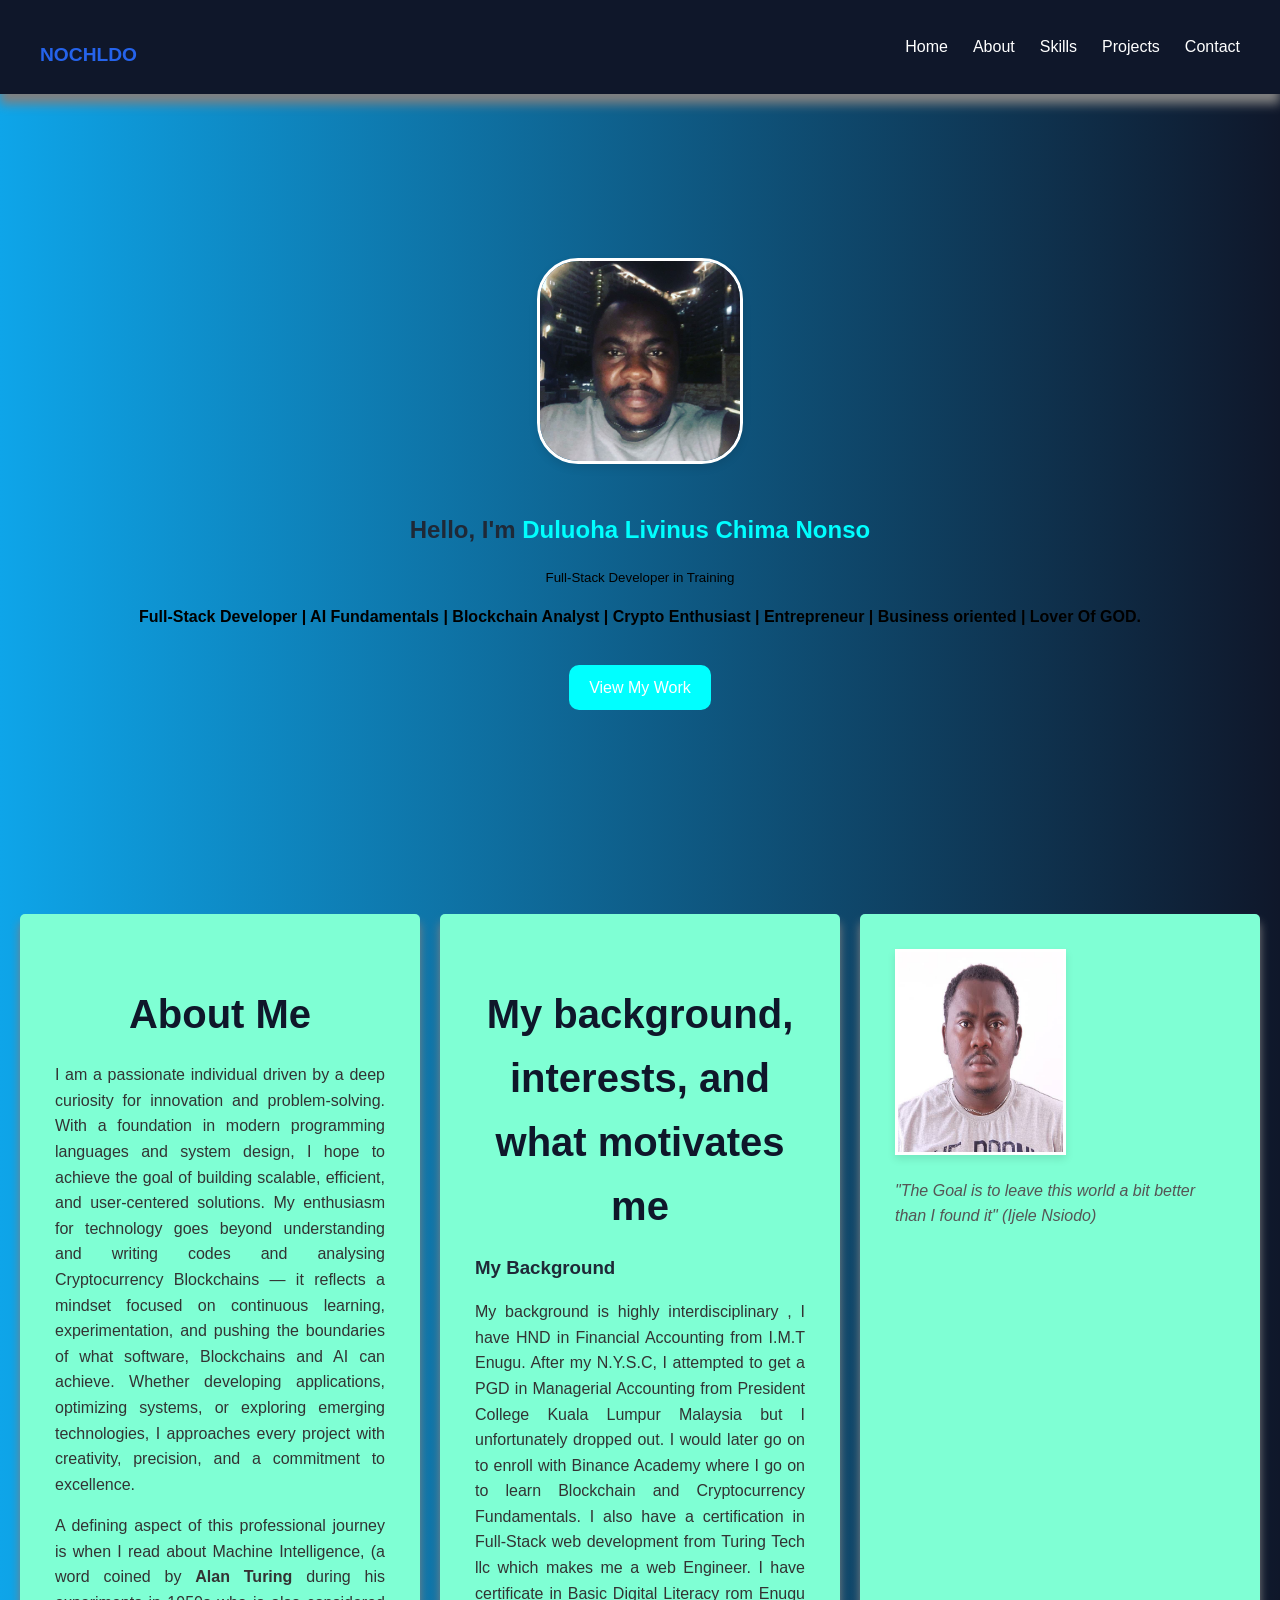
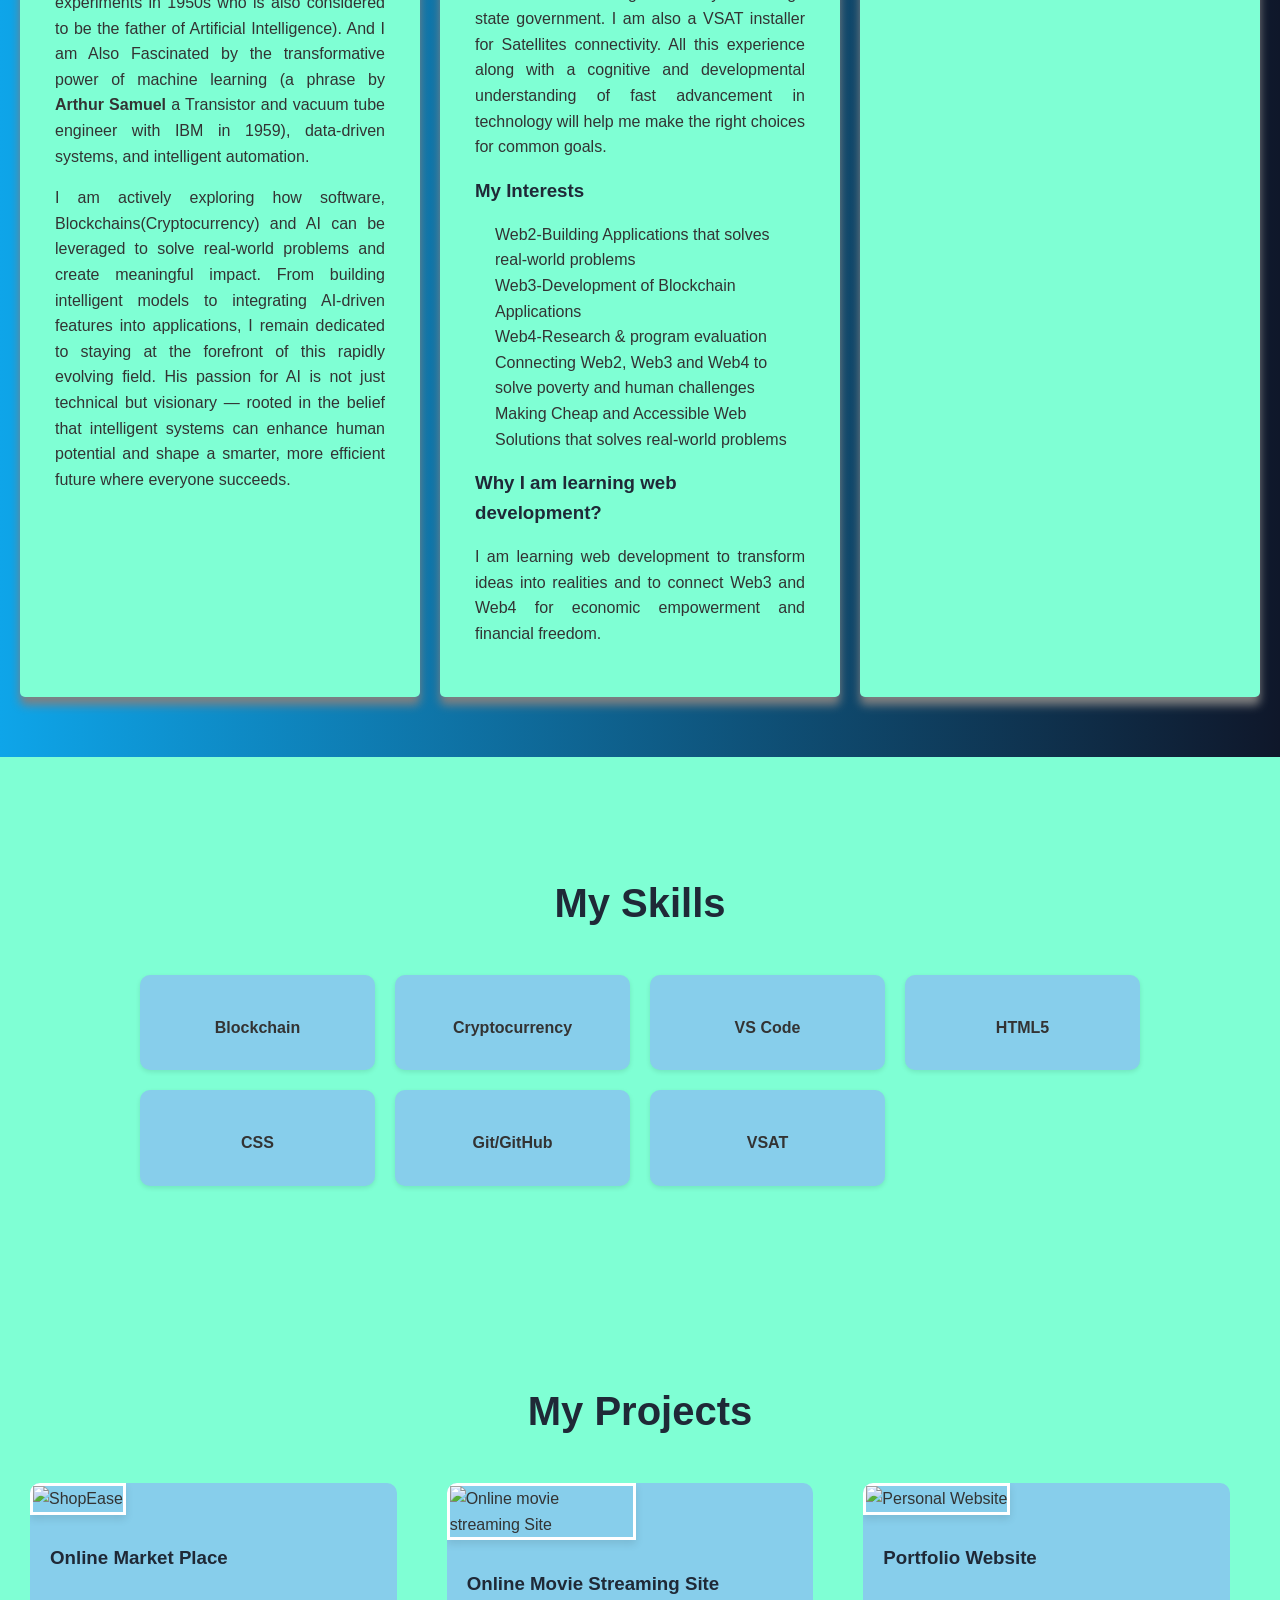
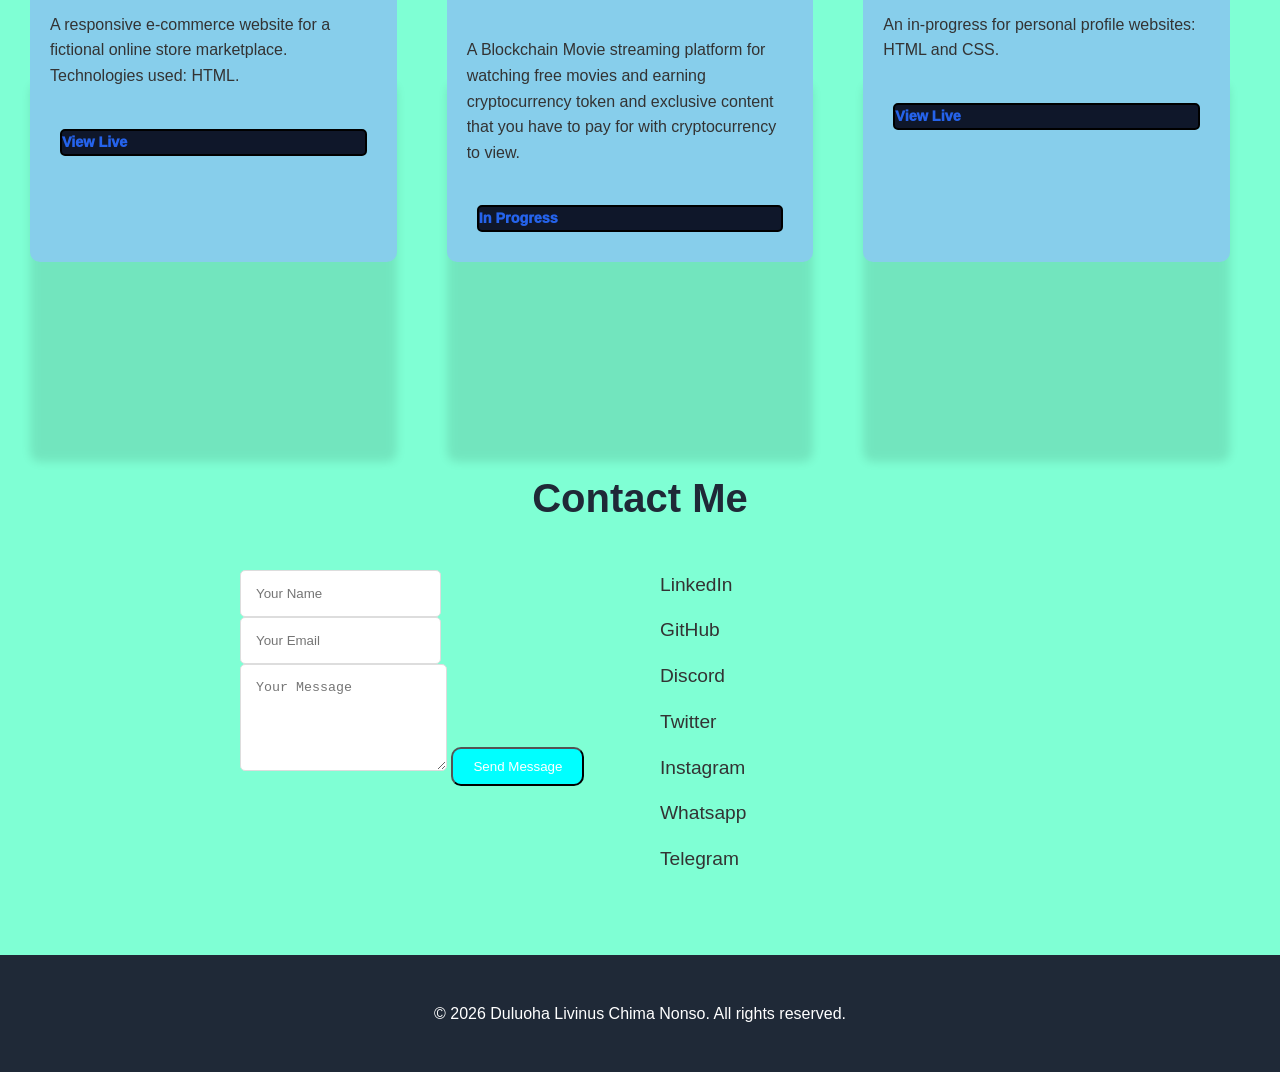
==== index.html @ c177802a "Rename Index.html to index.html" ====
<!DOCTYPE html>
<html lang="en">
    <head>
       <meta charset="UTF-8">
       <meta name="viewport" content="width=device-width, initial-scale=1.0">
       <title>My Personal Profile - Duluoha Livinus Chima Nonso</title>
       <link rel="stylesheet" href="styles.css">
       <link rel="stylesheet" href="https://cdnjs.cloudflare.com/ajax/libs/font-awesome/7.0.1/css/all.min.css" integrity="sha512-2SwdPD6INVrV/lHTZbO2nodKhrnDdJK9/kg2XD1r9uGqPo1cUbujc+IYdlYdEErWNu69gVcYgdxlmVmzTWnetw==" crossorigin="anonymous" referrerpolicy="no-referrer" />

    </head>
    <body>
    
         <!-- Navigation Bar 1 -->
        <header>
            <nav>
                <div class="logo">
                  <span>NOCHLDO</span>
                </div>

                <ul class="desktop-nav-links">
                  <li><a href="home.html" target="_blank">Home</a></li>
                  <li><a href="about.html" target="_blank">About</a></li>
                  <li><a href="Skills.html" target="_blank">Skills</a></li>
                  <li><a href="Projects.html" target="_blank">Projects</a></li>
                  <li><a href="contact.html" target="_blank">Contact</a></li>
                </ul>

                <!-- small screens -->
                <div class="mobile">
                   <!-- Mobile hamburger -->
                   <button> 
                     <i class="fa-solid fa-bars"></i>
                    </button>

                 <!-- Mobile dropdown -->
                    <ul class="mobile-dropdown">
                      <li> <a href="#home">Home</a> </li>
                      <li> <a href="#about">About</a> </li>
                      <li> <a href="#skills">Skills</a> </li>
                      <li> <a href="#project">Projects</a></li>
                      <li><a href="#contact">Contacts</a></li>
                    </ul>
                </div>
            </nav>
        </header>

        <!-- Hero section 2 -->
        <main>
            <section id="home" class="hero">
                <div class="hero-content">
                  <img src="./photo/photo of me.jpeg" alt="NOCHLDO" class="about-img" width="200" height="200">
                  <h1>Hello, I'm <span>Duluoha Livinus Chima Nonso</span></h1>
                  <sub>Full-Stack Developer in Training</sub>
                  <p><strong>Full-Stack Developer | AI Fundamentals | Blockchain Analyst | Crypto Enthusiast | Entrepreneur | Business oriented | Lover Of GOD. </strong></p>
                  <a href="#projects" class="btn">View My Work</a>
                </div>
            </section>
        </main>
        
        <!--About section 3-->
        <section id="about">
            <div class="About-me">
                <h2>About Me</h2>
                <p>I am a passionate individual driven by a deep curiosity for innovation and problem-solving. With a foundation in modern programming languages and system design, I hope to achieve the goal of building scalable, efficient, and user-centered solutions. My enthusiasm for technology goes beyond understanding and writing codes and analysing Cryptocurrency Blockchains — it reflects a mindset focused on continuous learning, experimentation, and pushing the boundaries of what software, Blockchains and AI can achieve. Whether developing applications, optimizing systems, or exploring emerging technologies, I approaches every project with creativity, precision, and a commitment to excellence.</p> 
                
                <p>A defining aspect of this professional journey is when I read about Machine Intelligence, (a word coined by <strong>Alan Turing</strong> during his experiments in 1950s who is also considered to be the father of Artificial Intelligence). And I am Also Fascinated by the transformative power of machine learning (a phrase by <strong>Arthur Samuel</strong> a Transistor and vacuum tube engineer with IBM in 1959), data-driven systems, and intelligent automation.</p> 
                
                <p> I am actively exploring how software, Blockchains(Cryptocurrency) and AI can be leveraged to solve real-world problems and create meaningful impact. From building intelligent models to integrating AI-driven features into applications, I remain dedicated to staying at the forefront of this rapidly evolving field. His passion for AI is not just technical but visionary — rooted in the belief that intelligent systems can enhance human potential and shape a smarter, more efficient future where everyone succeeds.</p>
            </div>

            <div class="background">
               <h2>My background, interests, and what motivates me</h2>
               <h3>My Background</h3>
               <p>My background is highly interdisciplinary , I have HND in Financial Accounting from I.M.T Enugu. After my N.Y.S.C, I attempted to get a PGD in Managerial Accounting from President College Kuala Lumpur Malaysia but I unfortunately dropped out. I would later go on to enroll with Binance Academy where I go on to learn Blockchain and Cryptocurrency Fundamentals. I also have a certification in Full-Stack web development from Turing Tech llc which makes me a web Engineer. I have certificate in Basic Digital Literacy rom Enugu state government. I am also a VSAT installer for Satellites connectivity. All this experience along with a cognitive and developmental understanding of fast advancement in technology will help me make the right choices for common goals.</p>
               <h3>My Interests</h3>
                <ul>
                  <li>Web2-Building Applications that solves real-world problems</li>
                  <li>Web3-Development of Blockchain Applications</li>
                  <li>Web4-Research & program evaluation</li>
                  <li>Connecting Web2, Web3 and Web4 to solve poverty and human challenges</li>
                  <li>Making Cheap and Accessible Web Solutions that solves real-world problems</li>
                </ul>
               <h3>Why I am learning web development?</h3>
               <p class="more-about-me"> I am  learning web development to transform ideas into realities and to connect Web3 and Web4 for economic empowerment and financial freedom.</p>
            </div>
            <div class="image">
                <div> <img src="./photo/passport photo.jpeg" alt="my Photo" width="500" height="200"></div>
                <div class="learn">"The Goal is to leave this world a bit better than I found it" (Ijele Nsiodo)</div>   
            </div>
        </section>

        <!--  Skills Section 4 -->
        <section id="skills" class="skills">
            <h2>My Skills</h2>
            <div class="skills-grid">

                <div class="skill-card"><i class="fa-solid fa-bitcoin-sign"></i>Blockchain</div>
               <div class="skill-card"><i class="fa-brands fa-ethereum"></i>Cryptocurrency</div>
               <div class="skill-card"><i class="fa-solid fa-code-branch"></i>VS Code</div>
               <div class="skill-card"><i class="fa-brands fa-html5"></i>HTML5</div>
               <div class="skill-card"><i class="fa-brands fa-css"></i>CSS</div>
               <div class="skill-card"><i class="fa-brands fa-github"></i>Git/GitHub</div>
               <div class="skill-card"><i class="fa-solid fa-satellite"></i>VSAT</div>
            </div>
        
        </section>

        <!--  Projects Section 5 -->
        <section id="projects" class="projects">
            <h2>My Projects</h2>
            <div class="projects-grid">
                <!-- Project 1 -->
                <div class="project-card">
                   <img src="./photo/shopEase.jpeg" alt="ShopEase" width="500">
                   <h3>Online Market Place</h3>
                   <p>A responsive e-commerce website for a fictional online store marketplace. Technologies used: HTML.</p>
                  <a href="https://github.com/Nochldo/ShopEase-Market.git" target="_blank" rel="noopener noreferrer" class="btn-sm">View Live</a>
                </div>
                <!-- Project 2 -->
                <div class="project-card">
                   <img src="./photo/movie pltform.jpeg" alt="Online movie streaming Site" width="500">
                   <h3>Online Movie Streaming Site</h3>
                   <p>A Blockchain Movie streaming platform for watching free movies and earning cryptocurrency token and exclusive content that you have to pay for with cryptocurrency to view.</p>
                   <a href="inprogress" class="btn-sm">In Progress</a>
                   <!-- <a href="https://github.com/Nochldo/ShopEase-Market.git"target="_blank"  rel="noopener noreferrer" class="btn-sm">Coming Soon</a> -->
                </div>
                <!-- Project 3 -->
                <div class="project-card">
                   <img src="./photo/personalpr.jpg" alt="Personal Website" width="500">
                   <h3>Portfolio Website</h3>
                   <p>An in-progress for personal profile websites: HTML and CSS.</p>
                   <a href="https://github.com/Nochldo/My-Portfolio-Site.git"target="_blank" rel="noopener norererrer"  class="btn-sm">View Live</a>
                </div>
            </div>
        </section>

        <!--  Contact Section 6 -->
        <section id="contact" class="contact">
            <h2>Contact Me</h2>
            <div class="contact-container">

                <form>
                  <input type="text" placeholder="Your Name" required>
                  <input type="email" placeholder="Your Email" required>
                  <textarea placeholder="Your Message" rows="5"></textarea>
                  <button type="submit" class="btn">Send Message</button>
                </form>
            
                <div class="social-links">
                  <a href="https://www.linkedin.com/in/chima-nonso-a92a333a5/" target="_blank" class="linkedln-btn"><i class="fab fa-linkedin"></i> LinkedIn</a>
                  <a href="https://github.com/Nochldo" target="_blank"><i class="fab fa-github"></i>GitHub</a>
                  <a href="https://discord.com/users/Nochldo" target="_blank"><i class="fab fa-discord"></i>Discord</a>
                  <a href="https://twitter.com/Nochldo" target="_blank"><i class="fab fa-twitter"></i>Twitter</a>
                  <a href="https://www.instagram.com/nochldo/" target="_blank"><i class="fab fa-instagram"></i>Instagram</a>
                  <a href="https://wa.me/+2349131803173" target="_blank"><i class="fab fa-whatsapp"></i>Whatsapp</a>
                  <a href="https://t.me/Nochldo" target="_blank"><i class="fab fa-telegram"></i>Telegram</a>
                </div>
            </div>
            
        
        </section>
        <!--  Footer 7 -->
        <footer>
            <p> &copy; 2026 Duluoha Livinus Chima Nonso. All rights reserved.</p>
        </footer>
    
    
    </body>
</html>
---- styles.css ----
SS
/* RESET */
* {
    margin: 0;
    padding: 0;
    box-sizing: border-box;
}

/* GLOBAL */

    /* --- General Styles --- */
:root {
    --primary: #2563eb;
    --dark: #1f2937;
    --light: #f3f4f6;
    --text: #333;
    --font-heading: 'Poppins', sans-serif;
    --font-body: 'Roboto', sans-serif;
}

html {
    scroll-behavior: smooth; /* Smooth scrolling */
    font-family: var(--font-body);
    color: var(--text);
    line-height: 1.6;
}
.loader {
    width: 2rem;
    height: 2rem;
    border: 3px solid rgb(189, 189, 189);
    border-top: 5px solid black;
    border-radius: 100%;
    animation: loading 1s ease-in-out 2s infinite;
}
@keyframes loading {
    0% {
        transform: rotate(0deg);
    }
    100% {
        transform: rotate(360deg);
    }
}

h1, h2, h3 {
    font-family: var(--font-heading);
    color: var(--dark);
}

a {
    text-decoration: none;
    color: inherit;
    transition: 0.3s;
}

ul {
    list-style: none;
}

img {
    max-width: 50%;
    border: 3px solid #fff;
    box-shadow: 0 4px 8px rgba(0,0,0,0.1);
}

/* --- Utility Classes --- */
.btn {
    display: inline-block;
    padding: 10px 20px;
    background: aqua;
    color: white;
    border-radius: 10px;
    margin-top: 15px;
}

.btn:hover {
    background:green;
    transition: ease-in-out;
}

section {
    padding: 80px 20px;
}

h2 {
    text-align: center;
    font-size: 2.5rem;
    margin-bottom: 40px;
}

/* --- 1. Navbar --- */
header {
    position: sticky;
    top: 0;
    background: gold;
    z-index: 1000;
    box-shadow: 0 10px 10px grey;
}

.navbar {
    display: flex;
    justify-content: space-evenly;
    align-items: center;
    padding: 20px 10%;
}

.logo {
    font-size: 2.5rem;
    font-weight: 700;
    color: var(--primary);
    width: 20ch;
    white-space: nowrap;
    overflow:hidden;
    border-right: 0px solid #e8ff47;
    animation: typing 3s steps(14) 0.5s infinite alternate-reverse;
}
@keyframes typing {
    from {
        width: 0;
    }
    to {
        width: 10ch;
    }
}

.nav-links a:hover {
    color: var(--primary);
   
}

/* NAVBAR */
header {
    background: #0f172a;
    color: #fff;
    padding: 15px 40px;
}

nav {
    display: flex;
    justify-content: space-between;
    align-items: center;
}

.logo span {
    font-size: 1.2rem;
    font-weight: bold;
}

.desktop-nav-links {
    display: flex;
    list-style: none;
    gap: 25px;
}
.desktop-nav-links a {
    color: #fff;
    text-decoration: none;
    font-size: 1rem;
    transition: color 0.3s ease;
}
.desktop-nav-links a:hover {
    color: var(--primary);
}

/* MOBILE NAV */
.mobile {
    display: none;
}

.mobile button {
    background: none;
    border: none;
    color: #fff;
    font-size: 1.5rem;
}

.mobile-dropdown {
    display: none;
    list-style: none;
    background: #1e293b;
    position: absolute;
    top: 60px;
    right: 20px;
    padding: 15px;
    border-radius: 8px;
}

.mobile-dropdown a {
    color: #fff;
    text-decoration: none;
    display: block;
    padding: 10px 0;
}

.mobile-dropdown li {
    margin-bottom: 10px;
}

/* HERO SECTION */
#home {
    text-align: center;
    padding: 20px 20px;
    background: linear-gradient(to right, #0ea5e9, #0f172a);
    color: black;
    position: relative;
}

#home h1 {
    font-size: 1.5rem;
    margin-bottom: 10px;
}

#home p {
    margin-bottom: 20px;
}

#home img {
    border-radius: 20%;
    margin: 20px auto;
}

/* BUTTON */
.cta-button {
    display: inline-block;
    padding: 10px 20px;
    background: black;
    color: #0ea5e9;
    border-radius: 25px;
    text-decoration: none;
    font-weight: bold;
    transition: 0.3s;
}
.cta-button:hover {
    background: #0ea5e9;
    color: #fff;
    transition: 0.3s;
}

.hero {
    height: 80vh;
    display: flex;
    justify-content: center;
    align-items: center;
    text-align: center;
    background: var(--light);
}

.hero-content img:hover {
    scale: 1.10;
    filter: grayscale(0.5);
}

.hero h1 {
    font-size: 3rem;
}

.hero span {
    color: aqua;
}

/* ABOUT SECTION */
#about {
    padding: 60px 20px;
    display: grid;
    grid-template-columns: repeat(auto-fit, minmax(300px, 1fr));
    gap: 20px;
}

.About-me,
.background,
.image {
    background: aquamarine;
    padding: 35px;
    border-radius: 5px;
    box-shadow: 0 8px 10px gray;
}

.image:hover{
     scale: 1.10;
    filter: white(0.5);
}

#about h2 {
    margin-bottom: 15px;
    color: #0f172a;
}

#about h3 {
    margin-top: 15px;
    margin-bottom: 10px;
}

#about ul {
    padding-left: 20px;
}

.learn {
    margin-top: 15px;
    font-style: italic;
    color: #555;
}

/* SKILLS */
.skills {
    background: aquamarine;
}

.skills-grid {
    display: grid;
    grid-template-columns: repeat(auto-fit, minmax(200px, 1fr));
    gap: 20px;
    max-width: 1000px;
    margin: 0 auto;
    
}

.skill-card {
    background: skyblue;
    padding: 30px;
    text-align: center;
    border-radius: 10px;
    font-weight: 600;
    box-shadow: 0 2px 5px rgb(0, 0, 0, 0.1);
   
}

.skill-card {
  transition: transform 1s cubic-bezier(0.25, 0.1, 0.25, 1);
}

.skill-card:hover {
  transform: scale(1.3);
}

.skill-card i {
    display: block;
    font-size: 2rem;
    color: var(--primary);
    margin-bottom: 10px;
}

/* --- 5. Projects --- */
.projects {
    background: aquamarine;
}


.projects-grid {
    display: grid;
    grid-template-columns: repeat(auto-fit, minmax(300px, 1fr));
    gap: 50px;
    max-width: 1200px;
    margin: 10px;
    
}

.project-card {
    background: skyblue;
    border-radius: 10px;
    overflow: hidden;
    box-shadow: 0 200px 10px rgba(0, 0, 0, 0.1);
    transition: 0.3s;
}

.project-card :hover{
     transform: translateX(5px);
     transition: 1s;
}


.project-card h3, .project-card p {
    padding: 10px 20px;
    
}

.btn-sm {
    display: grid;
    margin: 30px;
    font-size: 0.9rem;
    color: var(--primary);
    font-weight: 1000;
    border: 2px solid black;
    background-color: #0f172a;
    border-radius: 5px;
}

/* --- 6. Contact --- */
.contact {
    background: aquamarine;
}

.contact-container {
    display: grid;
    grid-template-columns: 1fr 1fr;
    gap: 40px;
    max-width: 800px;
    margin: 0 auto;
}

.form {
    display: grid;
    grid-template-columns: 1fr;
    gap: 15px;
}

input, textarea {
    padding: 15px;
    border: 1px solid #ddd;
    border-radius: 5px;
}

.social-links {
    display: grid;
    grid-template-columns: 1fr;
    gap: 15px;
    font-size: 1.2rem;
}

footer {
    text-align: center;
    padding: 30px;
    background: var(--dark);
    color: white;
}

/* RESPONSIVE */
@media (min-width: 768px) {
    #about {
        grid-template-columns: repeat(3, 1fr);
    }
}

@media (max-width: 768px) {
    .desktop-nav-links {
        display: none;
    }

    .mobile {
        display: block;
    }
}

.cta-button {
    background-color: #007bff; /* Primary blue */
    color: white;
    padding: 12px 24px;
   
    text-decoration: none;
    font-family: Arial, sans-serif;
    font-weight: bold;
    border-radius: 5px;
    display: inline-block;
    flex-direction:column;
   
    transition: background-color 0.3s ease;
  }
.cta-button:hover {
    background-color: #0056b3; /* Darker blue on hover */
    color: white;
    transition: background-color 0.3s ease;
  }

  .cta-button:hover {
    background-color: #0056b3; /* Darker blue on hover */
  }
  .About-me p{
    text-align: justify;
  }
  .background p{
    text-align: justify;
  }
  .more-about-me{
    text-align: justify;
  }
  details p{
    text-align: justify;
  }










body {
  font-family: Arial, sans-serif;
  margin: 0;
  padding: 0;
  background:linear-gradient(to right, #0ea5e9, #0f172a)
}

/* .link-list {
  display: flex;
  justify-content: space-evenly;
  align-items: center;
  list-style: none;
} */

/* a {
  text-decoration: none;
  color: blue;
  padding: 10px;
  border-radius: 5px;
  background-color: rgba(48, 122, 172, 0.541);
} */
/* a:hover {
  background-color: white;
} */
/* .name {
  font-weight: bold;
  text-align: center;
} */

/* #home {
    padding: 20px;
    border-radius: 5px;
    background-color: rgba(0, 0, 255, 0.356);
    text-align: center;
    margin-top: 10px;
} */
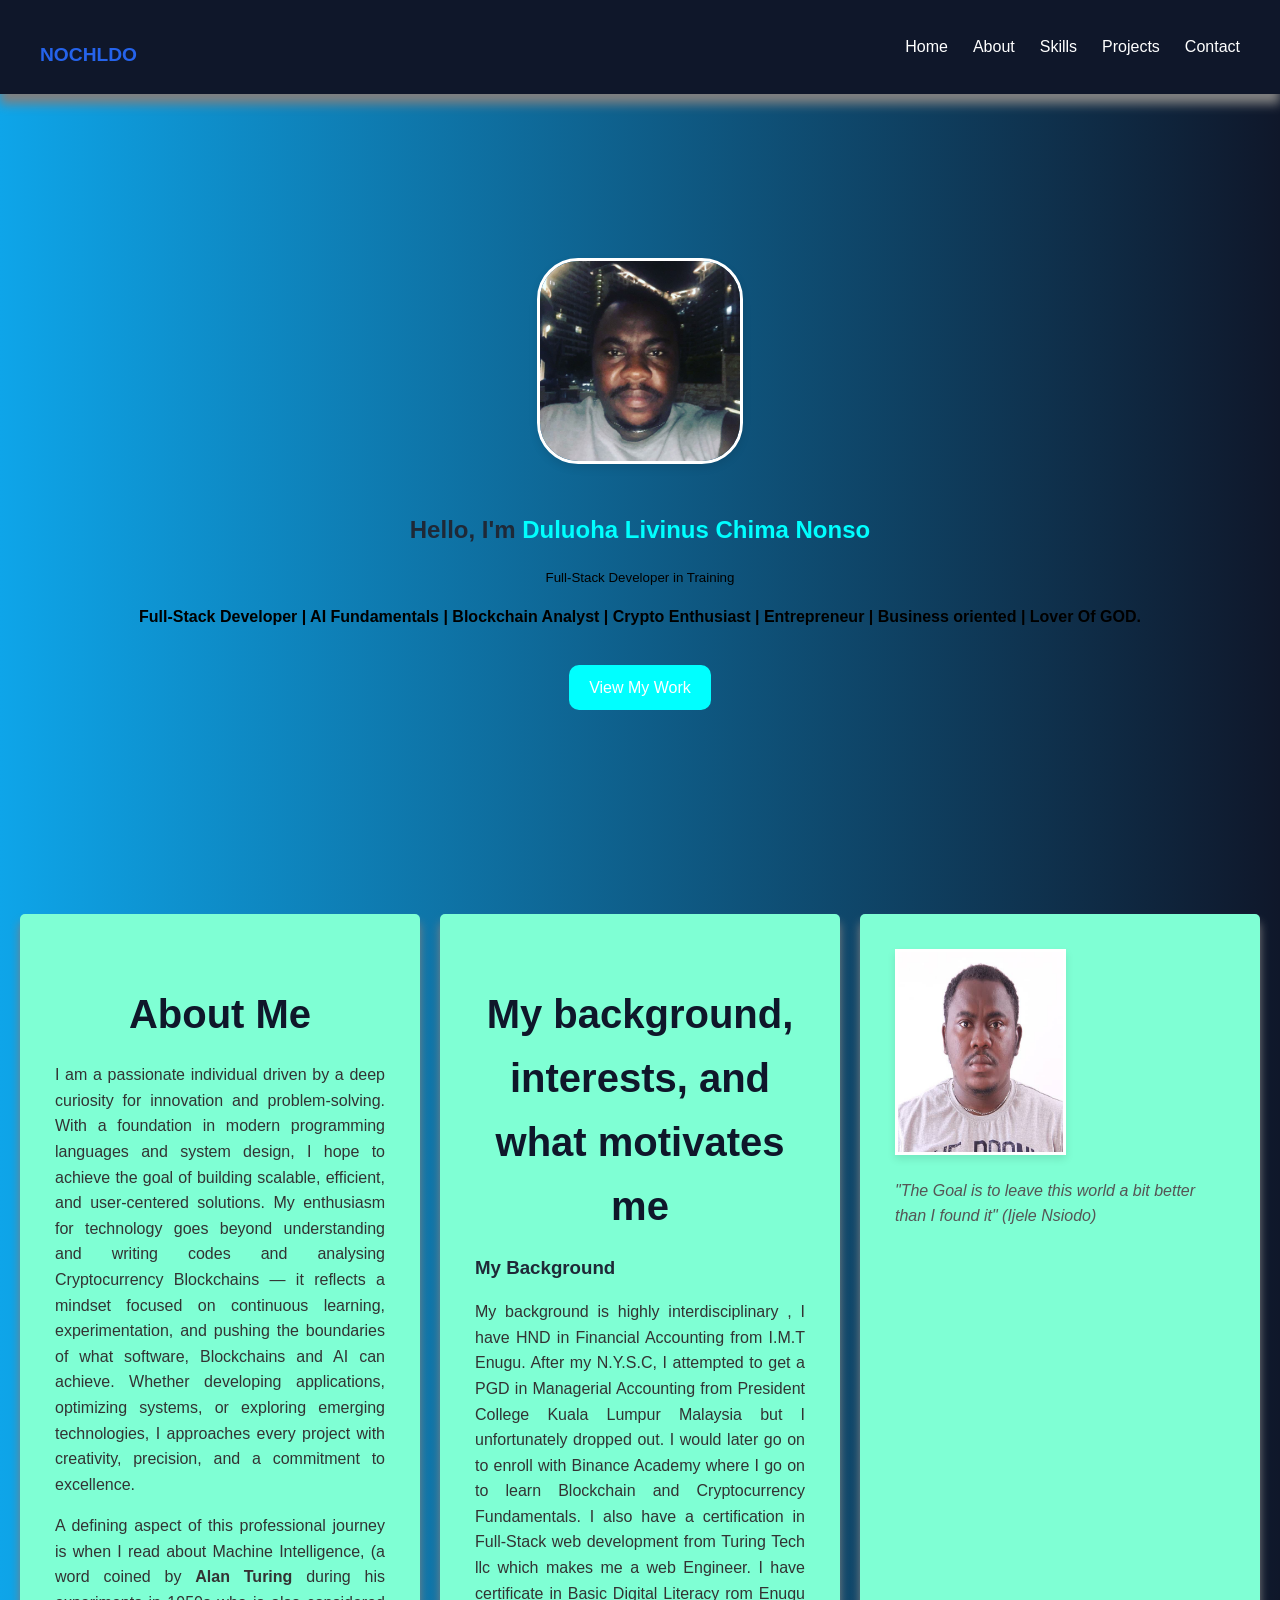
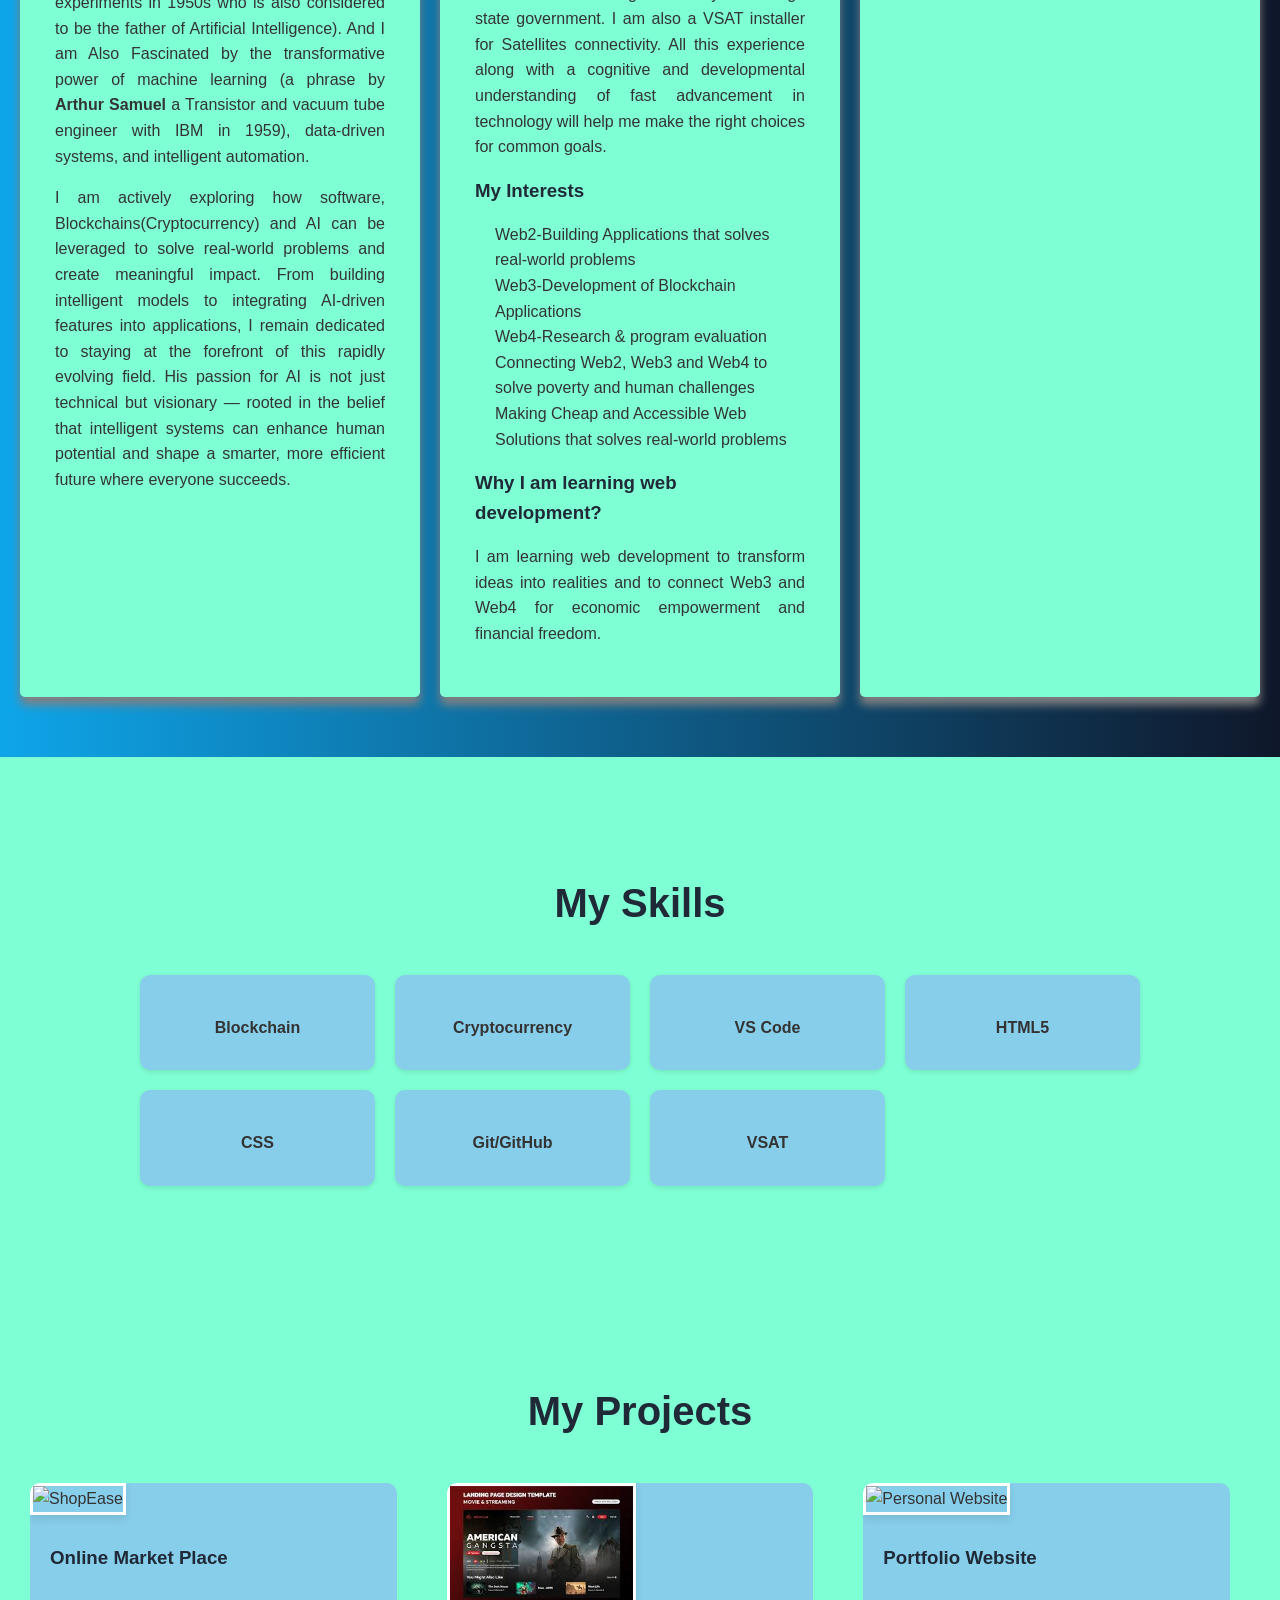
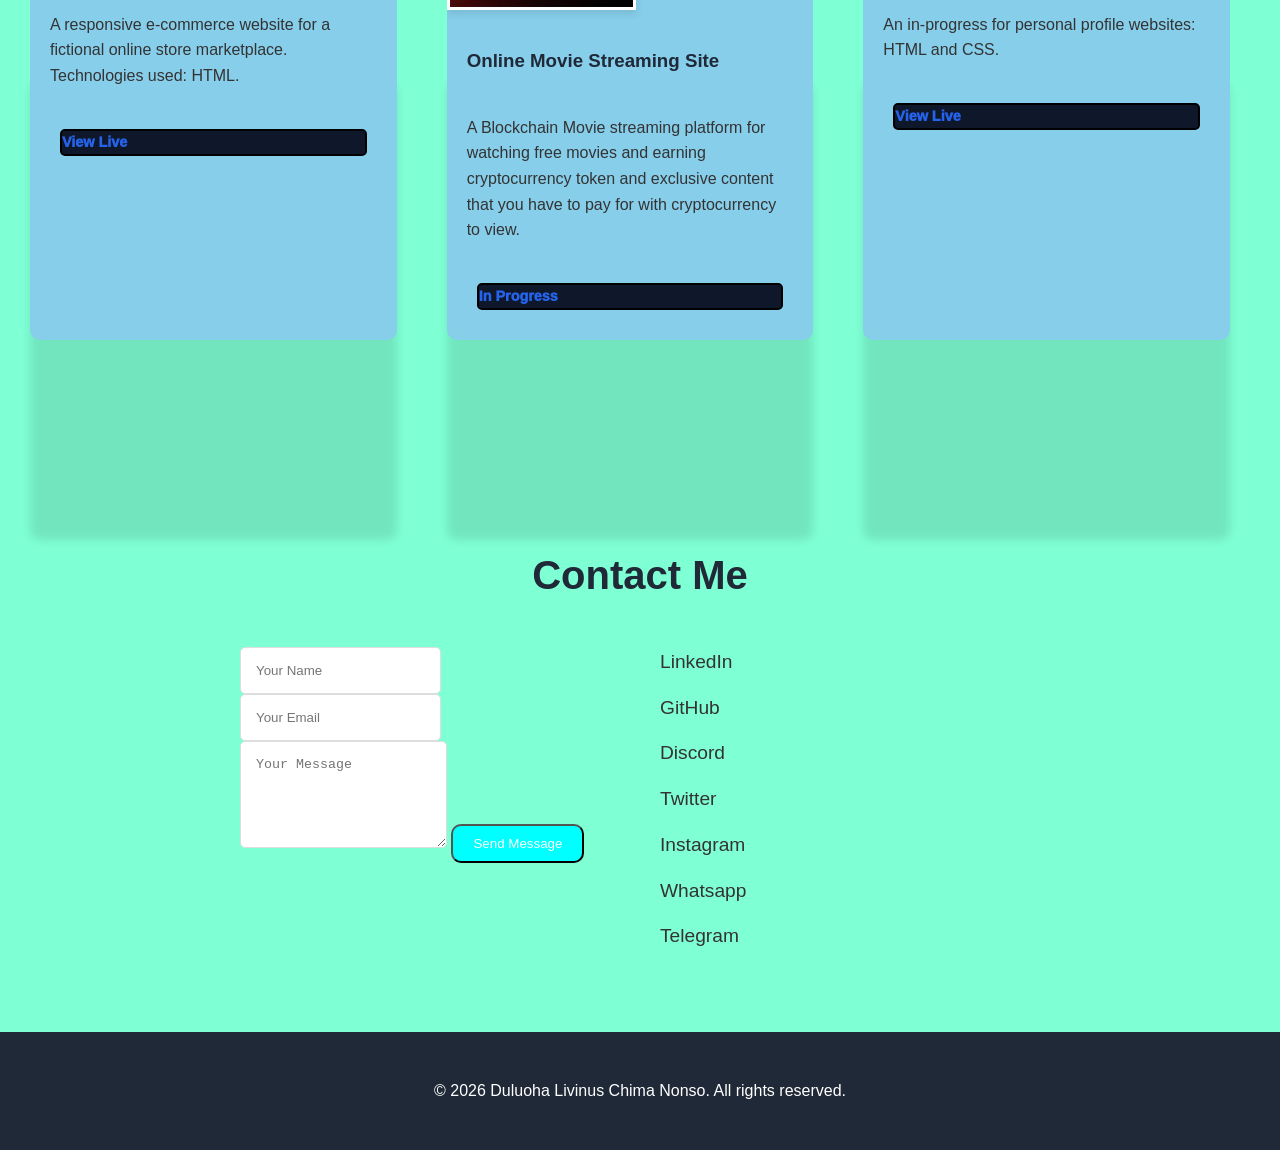
==== commit 1f5552ac: "updated" ====
--- a/index.html
+++ b/index.html
@@ -118,7 +118,7 @@
                 </div>
                 <!-- Project 2 -->
                 <div class="project-card">
-                   <img src="./photo/movie pltform.jpeg" alt="Online movie streaming Site" width="500">
+                   <img src="./photo/movie platform.jpeg" alt="Online movie streaming Site" width="500">
                    <h3>Online Movie Streaming Site</h3>
                    <p>A Blockchain Movie streaming platform for watching free movies and earning cryptocurrency token and exclusive content that you have to pay for with cryptocurrency to view.</p>
                    <a href="inprogress" class="btn-sm">In Progress</a>
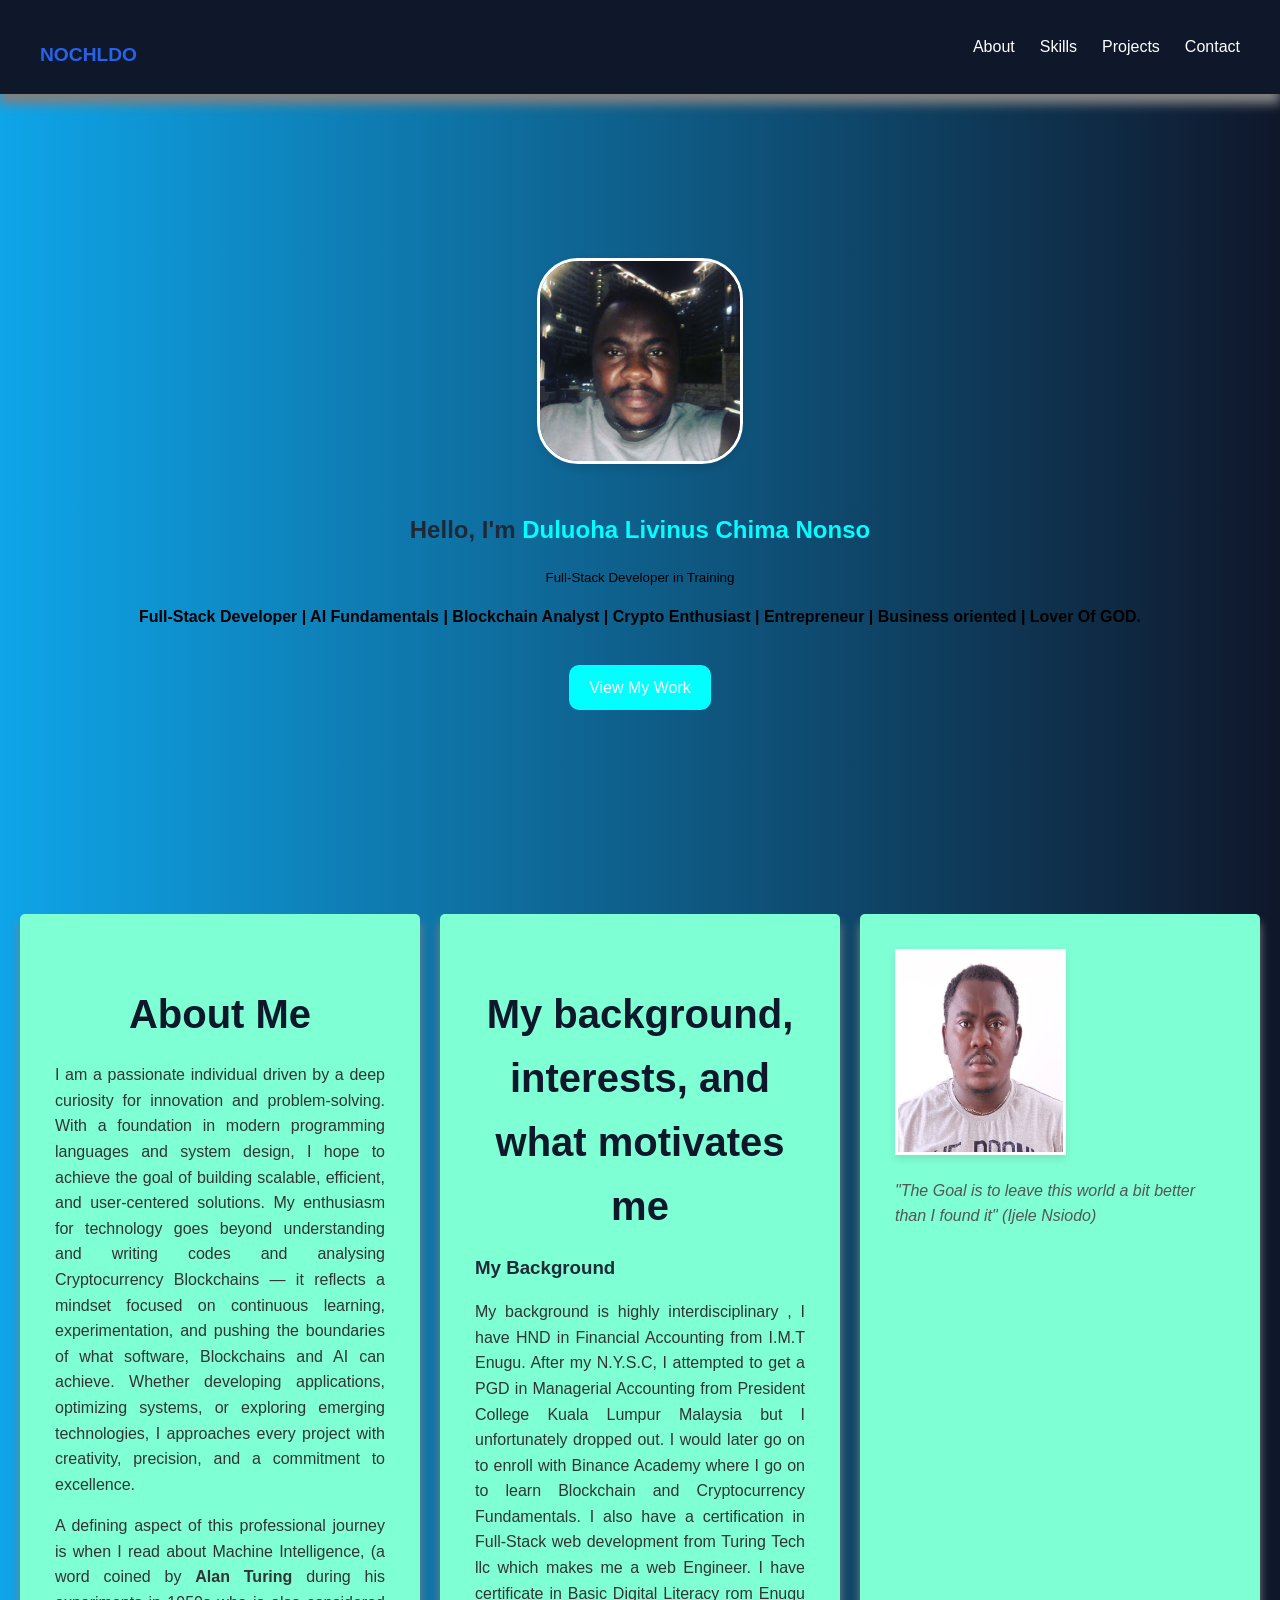
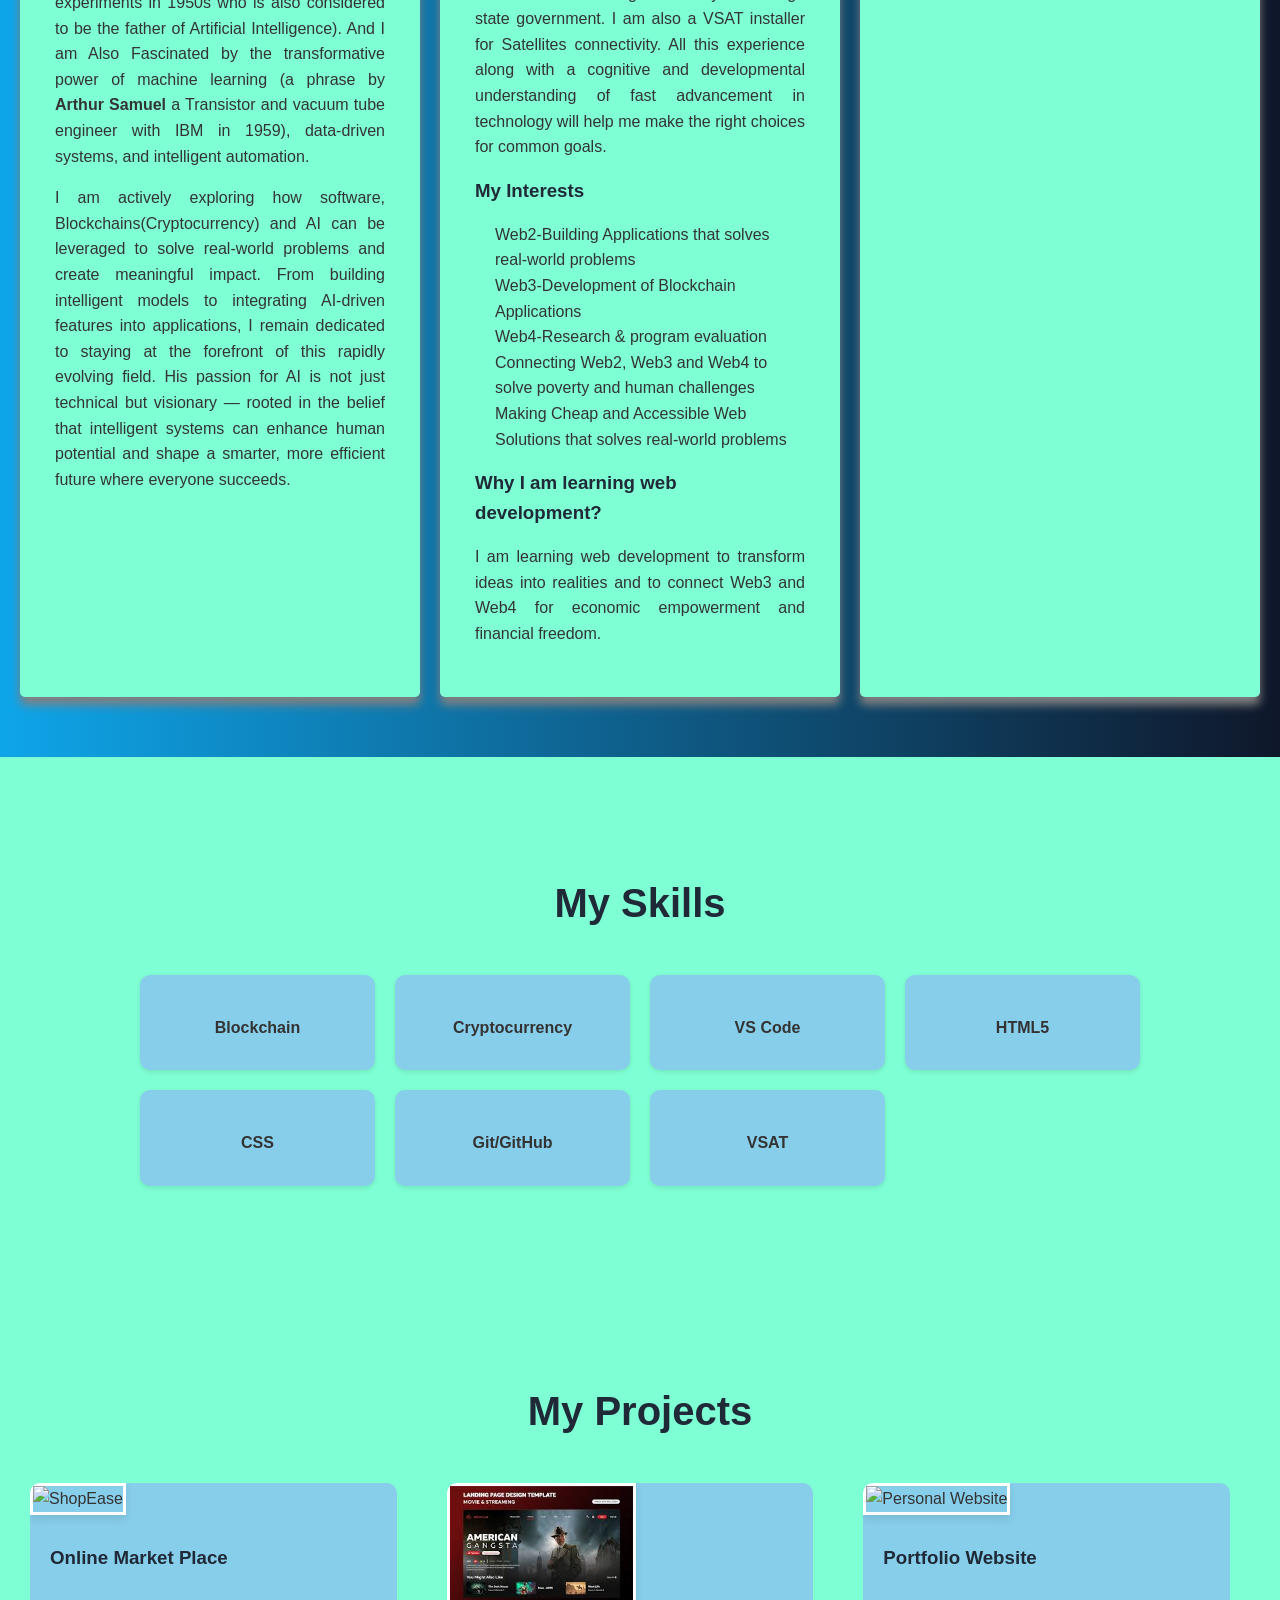
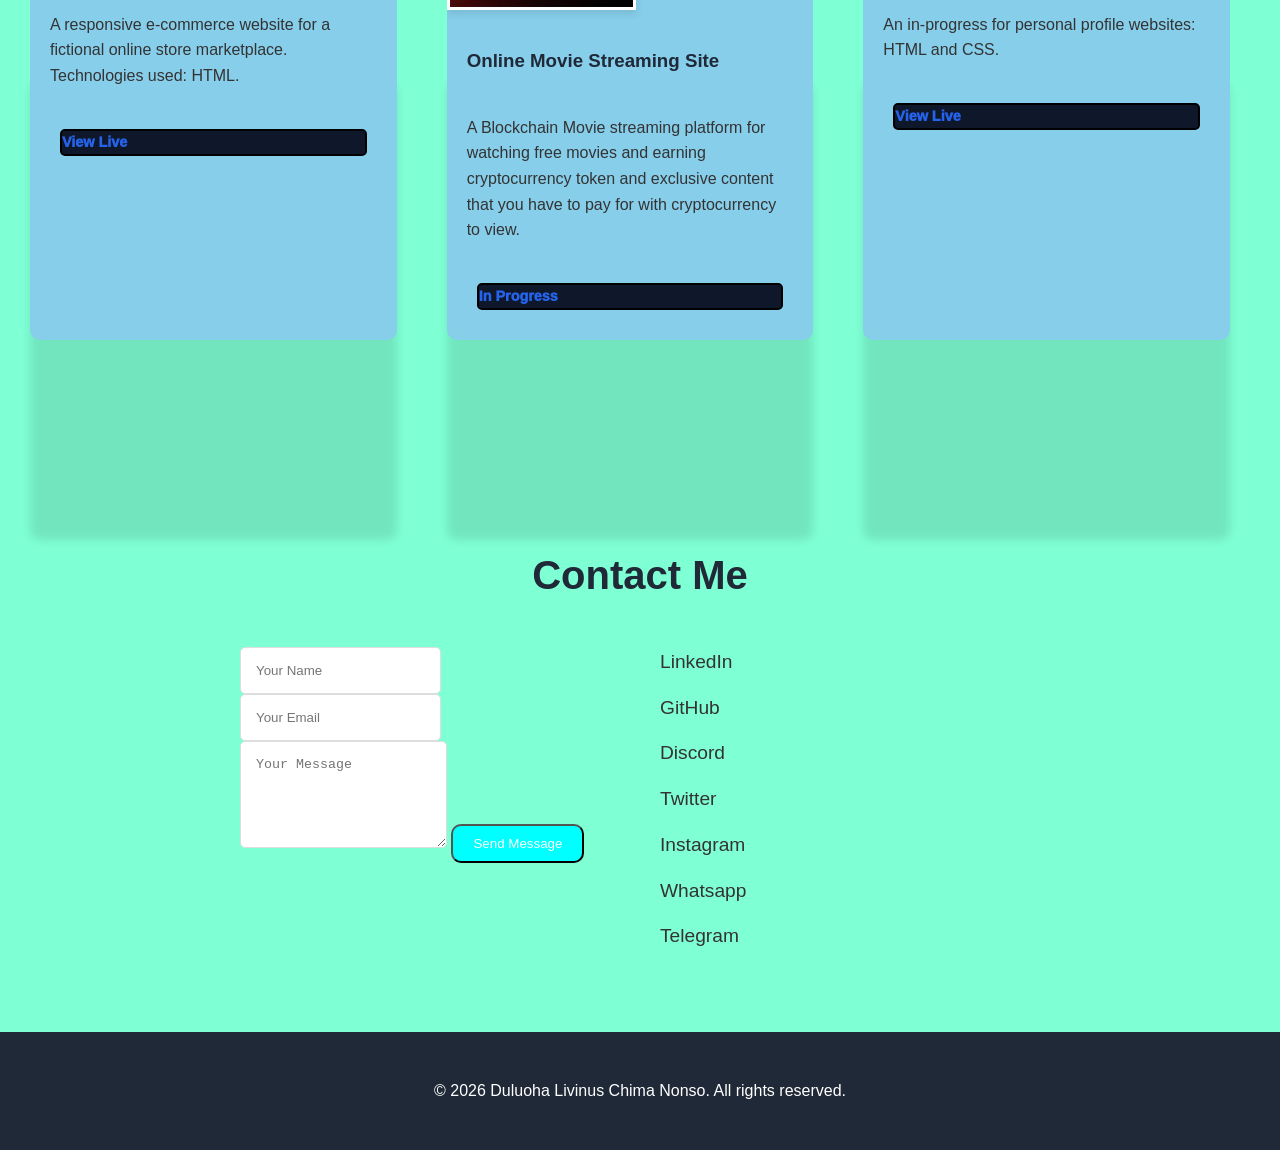
==== commit cd79db22: "modified" ====
--- a/index.html
+++ b/index.html
@@ -18,10 +18,9 @@
                 </div>
 
                 <ul class="desktop-nav-links">
-                  <li><a href="home.html" target="_blank">Home</a></li>
                   <li><a href="about.html" target="_blank">About</a></li>
-                  <li><a href="Skills.html" target="_blank">Skills</a></li>
-                  <li><a href="Projects.html" target="_blank">Projects</a></li>
+                  <li><a href="skills.html" target="_blank">Skills</a></li>
+                  <li><a href="project.html" target="_blank">Projects</a></li>
                   <li><a href="contact.html" target="_blank">Contact</a></li>
                 </ul>
 
@@ -34,7 +33,6 @@
 
                  <!-- Mobile dropdown -->
                     <ul class="mobile-dropdown">
-                      <li> <a href="#home">Home</a> </li>
                       <li> <a href="#about">About</a> </li>
                       <li> <a href="#skills">Skills</a> </li>
                       <li> <a href="#project">Projects</a></li>
@@ -111,10 +109,10 @@
             <div class="projects-grid">
                 <!-- Project 1 -->
                 <div class="project-card">
-                   <img src="./photo/shopEase.jpeg" alt="ShopEase" width="500">
+                   <img src="./photo/ShopEase.jpeg" alt="ShopEase" width="500">
                    <h3>Online Market Place</h3>
                    <p>A responsive e-commerce website for a fictional online store marketplace. Technologies used: HTML.</p>
-                  <a href="https://github.com/Nochldo/ShopEase-Market.git" target="_blank" rel="noopener noreferrer" class="btn-sm">View Live</a>
+                  <a href="https://nochldo.github.io/Shopease/" target="_blank" rel="noopener noreferrer" class="btn-sm">View Live</a>
                 </div>
                 <!-- Project 2 -->
                 <div class="project-card">
